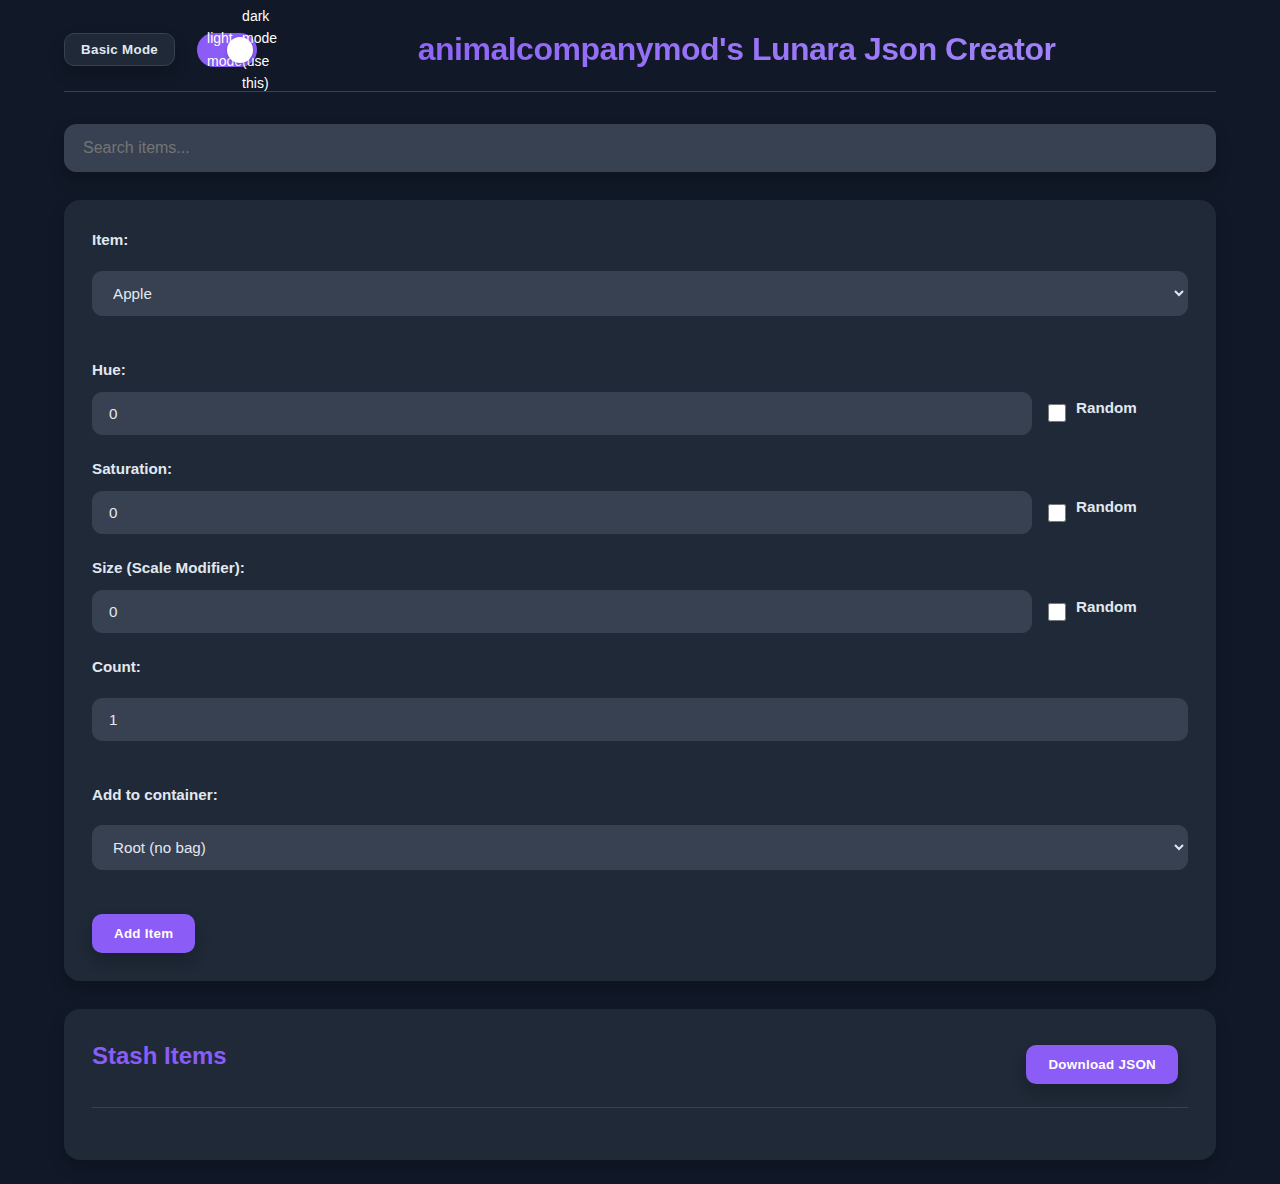
==== lunarajsonmaker.html @ 6093985c "Add files via upload" ====
<!DOCTYPE html>
<html lang="en" data-theme="dark">
<head>
  <meta charset="UTF-8" />
  <meta name="viewport" content="width=device-width, initial-scale=1.0" />
  <title>animalcompanymod's Lunara Json Creator</title>
  <link rel="stylesheet" href="styles.css">
  <link href="https://fonts.googleapis.com/css?family=Trirong" rel="stylesheet">
</head>
<body>
  <div class="header-container">
    <div class="mode-toggle-container">
      <button id="advancedMode" class="toggle-button">Basic Mode</button>
      <label class="theme-switch" for="themeToggle">
        <input type="checkbox" id="themeToggle" checked>
        <span class="slider">
          <span class="slider-icons">
            <span>light mode</span>
            <span>dark mode (use this)</span>
          </span>
        </span>
      </label>
    </div>
    <h1>animalcompanymod's Lunara Json Creator</h1>
  </div>

  <div class="search-container">
    <input type="text" id="searchInput" placeholder="Search items..." />
    <div id="searchSuggestions" class="search-suggestions"></div>
  </div>

  <div class="form-section">
    <div class="form-field">
      <label for="itemSelect">Item:</label>
      <select id="itemSelect"></select>
    </div>

    <div class="form-field">
      <label>Hue:</label>
      <div class="input-row">
        <div class="input-container">
          <input type="number" id="hue" value="0" />
        </div>
        <div class="random-container">
          <input type="checkbox" id="randomHue" />
          <label for="randomHue">Random</label>
          <div class="random-toggle-wrap" id="randomHueToggleWrap">
            <label class="random-mode-toggle">
              <input type="checkbox" id="sameRandomHue" checked>
              <span class="toggle-label">Same</span>
            </label>
          </div>
        </div>
      </div>
    </div>

    <div class="form-field">
      <label>Saturation:</label>
      <div class="input-row">
        <div class="input-container">
          <input type="number" id="saturation" value="0" />
        </div>
        <div class="random-container">
          <input type="checkbox" id="randomSaturation" />
          <label for="randomSaturation">Random</label>
          <div class="random-toggle-wrap" id="randomSaturationToggleWrap">
            <label class="random-mode-toggle">
              <input type="checkbox" id="sameRandomSaturation" checked>
              <span class="toggle-label">Same</span>
            </label>
          </div>
        </div>
      </div>
    </div>

    <div class="form-field">
      <label>Size (Scale Modifier):</label>
      <div class="input-row">
        <div class="input-container">
          <input type="number" id="size" value="0" />
        </div>
        <div class="random-container">
          <input type="checkbox" id="randomSize" />
          <label for="randomSize">Random</label>
          <div class="random-toggle-wrap" id="randomSizeToggleWrap">
            <label class="random-mode-toggle">
              <input type="checkbox" id="sameRandomSize" checked>
              <span class="toggle-label">Same</span>
            </label>
          </div>
        </div>
      </div>
    </div>

    <div class="count-field">
      <label for="count">Count:</label>
      <input type="number" id="count" value="1" min="1" />
    </div>

    <div id="containerSelection">
      <label for="containerSelect">Add to container:</label>
      <select id="containerSelect">
        <option value="root">Root (no bag)</option>
      </select>
    </div>

    <button id="addItem">Add Item</button>
  </div>

  <div class="item-section">
    <div class="item-header">
      <h2>Stash Items</h2>
      <button id="downloadJson">Download JSON</button>
    </div>
    <ul id="inventoryTree" class="inventory-tree"></ul>
  </div>

  <script src="script.js"></script>
  <script>
    const themeToggle = document.getElementById('themeToggle');
    const htmlElement = document.documentElement;
    
    const savedTheme = localStorage.getItem('theme') || 'dark';
    htmlElement.setAttribute('data-theme', savedTheme);
    themeToggle.checked = savedTheme === 'dark';

    themeToggle.addEventListener('change', function() {
      if (this.checked) {
        htmlElement.setAttribute('data-theme', 'dark');
        localStorage.setItem('theme', 'dark');
      } else {
        htmlElement.setAttribute('data-theme', 'light');
        localStorage.setItem('theme', 'light');
      }
    });
  </script>
</body>
</html>
---- styles.css ----
:root {
  --bg-color: #f8f9fa;
  --text-color: #333;
  --primary-color: #00fffb;
  --primary-hover: #4f46e5;
  --card-bg: #ffffff;
  --border-color: #e2e8f0;
  --shadow: 0 8px 16px rgba(0, 0, 0, 0.05);
  --accent-color: #8b5cf6;
  --success-color: #10b981;
  --input-bg: #ffffff;
  --container-border: #3b82f6;
  --item-border: #10b981;
  --hover-bg: #f3f4f6;
  --suggestion-hover: #f1f5f9;
}

[data-theme="dark"] {
  --bg-color: #111827;
  --text-color: #e2e8f0;
  --primary-color: #8b5cf6; 
  --primary-hover: #7c3aed;
  --card-bg: #1f2937;
  --border-color: #374151;
  --shadow: 0 8px 16px rgba(0, 0, 0, 0.2);
  --accent-color: #a78bfa;
  --success-color: #059669;
  --input-bg: #374151;
  --container-border: #6366f1;
  --item-border: #10b981;
  --hover-bg: #2d3748;
  --suggestion-hover: #252f3f;
}

* {
  box-sizing: border-box;
  margin: 0;
  padding: 0;
  font-family: 'Inter', -apple-system, BlinkMacSystemFont, 'Segoe UI', Roboto, Oxygen, Ubuntu, Cantarell, sans-serif;
  transition: background-color 0.3s, color 0.3s, border-color 0.3s, transform 0.2s;
}

body {
  padding: 24px;
  background-color: var(--bg-color);
  color: var(--text-color);
  line-height: 1.6;
  max-width: 1200px;
  margin: 0 auto;
  font-size: 16px;
}

.header-container {
  display: flex;
  justify-content: space-between;
  align-items: center;
  margin-bottom: 32px;
  padding-bottom: 16px;
  border-bottom: 1px solid var(--border-color);
}

.mode-toggle-container {
  display: flex;
  gap: 12px;
  align-items: center;
}

.toggle-button {
  padding: 8px 16px;
  cursor: pointer;
  border-radius: 10px;
  font-weight: 600;
  background-color: var(--card-bg);
  color: var(--text-color);
  border: 1px solid var(--border-color);
  box-shadow: var(--shadow);
  transition: all 0.2s ease;
}

.toggle-button:hover {
  transform: translateY(-2px);
  box-shadow: 0 10px 20px rgba(0, 0, 0, 0.08);
}

.toggle-button.advanced {
  background-color: var(--success-color);
  color: white;
}

.toggle-button.active {
  background-color: var(--primary-color);
  color: white;
  border-color: transparent;
}

h1 {
  text-align: center;
  flex-grow: 1;
  font-size: 2rem;
  font-weight: 700;
  background: linear-gradient(135deg, var(--primary-color), var(--accent-color));
  -webkit-background-clip: text;
  background-clip: text;
  -webkit-text-fill-color: transparent;
  letter-spacing: -0.5px;
}

h2 {
  font-size: 1.5rem;
  font-weight: 600;
  color: var(--primary-color);
  margin-bottom: 16px;
}

.search-container {
  position: relative;
  margin-bottom: 28px;
}

#searchInput {
  width: 100%;
  padding: 14px 18px;
  border: 1px solid var(--border-color);
  border-radius: 12px;
  font-size: 1rem;
  background-color: var(--input-bg);
  color: var(--text-color);
  box-shadow: var(--shadow);
  transition: all 0.2s ease;
}

#searchInput:focus {
  outline: none;
  border-color: var(--primary-color);
  box-shadow: 0 0 0 3px rgba(99, 102, 241, 0.2);
  transform: translateY(-1px);
}

.search-suggestions {
  position: absolute;
  width: 100%;
  max-height: 320px;
  overflow-y: auto;
  background: var(--card-bg);
  border: 1px solid var(--border-color);
  border-top: none;
  border-radius: 0 0 12px 12px;
  box-shadow: var(--shadow);
  z-index: 10;
  display: none;
}

.search-suggestions.active {
  display: block;
}

.suggestion-item {
  padding: 14px 18px;
  cursor: pointer;
  border-bottom: 1px solid var(--border-color);
  transition: background-color 0.2s;
}

.suggestion-item:last-child {
  border-bottom: none;
}

.suggestion-item:hover {
  background-color: var(--suggestion-hover);
}

.form-section {
  background: var(--card-bg);
  padding: 28px;
  border-radius: 16px;
  box-shadow: var(--shadow);
  margin-bottom: 28px;
}

.form-section select, 
.form-section input[type="number"],
.form-section input[type="text"] {
  width: 100%;
  padding: 12px 16px;
  margin: 8px 0 20px;
  border: 1px solid var(--border-color);
  border-radius: 10px;
  font-size: 0.95rem;
  background-color: var(--input-bg);
  color: var(--text-color);
  transition: all 0.2s ease;
}

.form-section select:focus, 
.form-section input[type="number"]:focus,
.form-section input[type="text"]:focus {
  outline: none;
  border-color: var(--primary-color);
  box-shadow: 0 0 0 3px rgba(99, 102, 241, 0.2);
  transform: translateY(-1px);
}

.form-field {
  margin-bottom: 22px;
}

.form-field label {
  display: block;
  margin-bottom: 10px;
  font-weight: 600;
  font-size: 0.95rem;
  color: var(--text-color);
}

.input-row {
  display: flex;
  align-items: center;
  gap: 16px;
}

.input-container {
  flex: 1;
}

.random-container {
  width: 140px;
  display: flex;
  align-items: center;
  justify-content: flex-start;
}

.input-container input[type="number"] {
  width: 100%;
  margin: 0;
}

.random-container input[type="checkbox"] {
  width: 18px;
  height: 18px;
  accent-color: var(--primary-color);
  margin-right: 10px;
  cursor: pointer;
}

.random-toggle-wrap {
  margin-left: 12px;
  display: none;
}

.random-mode-toggle {
  display: flex;
  align-items: center;
  cursor: pointer;
}

.random-mode-toggle input[type="checkbox"] {
  margin-right: 6px;
}

.toggle-label {
  font-size: 0.85rem;
  opacity: 0.8;
}

.count-field {
  margin-bottom: 22px;
}

.count-field label {
  display: block;
  margin-bottom: 10px;
  font-weight: 600;
  font-size: 0.95rem;
}

#containerSelection {
  margin-bottom: 24px;
}

#containerSelection label {
  display: block;
  margin-bottom: 10px;
  font-weight: 600;
  font-size: 0.95rem;
}

button {
  background-color: var(--primary-color);
  color: white;
  border: none;
  padding: 12px 22px;
  border-radius: 10px;
  cursor: pointer;
  margin-right: 10px;
  font-weight: 600;
  box-shadow: var(--shadow);
  transition: all 0.2s ease;
  letter-spacing: 0.3px;
}

button:hover {
  background-color: var(--primary-hover);
  transform: translateY(-2px);
  box-shadow: 0 10px 20px rgba(0, 0, 0, 0.1);
}

button:active {
  transform: translateY(0);
}

.item-section {
  background: var(--card-bg);
  padding: 28px;
  border-radius: 16px;
  box-shadow: var(--shadow);
}

.item-header {
  display: flex;
  justify-content: space-between;
  align-items: center;
  margin-bottom: 24px;
  padding-bottom: 16px;
  border-bottom: 1px solid var(--border-color);
}

.inventory-tree {
  list-style-type: none;
  padding: 0;
}

.inventory-tree li {
  margin-bottom: 14px;
}

.tree-item {
  display: flex;
  justify-content: space-between;
  align-items: center;
  background-color: var(--card-bg);
  padding: 16px;
  border-radius: 12px;
  border-left: 4px solid var(--item-border);
  box-shadow: var(--shadow);
  transition: transform 0.2s, box-shadow 0.2s;
}

.tree-item:hover {
  transform: translateX(3px);
  box-shadow: 0 10px 20px rgba(0, 0, 0, 0.08);
}

.tree-item.container {
  border-left: 4px solid var(--container-border);
}

.tree-item-info {
  display: flex;
  align-items: center;
  flex: 1;
}

.tree-toggle {
  margin-right: 14px;
  cursor: pointer;
  font-weight: bold;
  color: var(--primary-color);
  width: 22px;
  height: 22px;
  display: flex;
  align-items: center;
  justify-content: center;
  transition: transform 0.2s;
}

.tree-toggle:hover {
  transform: scale(1.2);
}

.tree-item-content {
  flex-grow: 1;
}

.item-id {
  font-size: 0.8rem;
  color: var(--accent-color);
  opacity: 0.8;
  margin-left: 6px;
  display: none;
}

.item-id.visible {
  display: inline;
}

.child-items {
  margin-left: 30px;
  padding-left: 18px;
  border-left: 2px dashed var(--border-color);
  display: none;
  padding-top: 14px;
}

.child-items.expanded {
  display: block;
}

.item-actions {
  display: flex;
  gap: 10px;
}

.item-actions button {
  padding: 8px 14px;
  font-size: 0.85rem;
  box-shadow: 0 4px 6px rgba(0, 0, 0, 0.05);
}

.item-count {
  margin-left: 14px;
  background-color: var(--hover-bg);
  padding: 4px 10px;
  border-radius: 12px;
  font-size: 0.8rem;
  font-weight: 600;
}

.container-select {
  width: 100%;
  padding: 12px 16px;
  margin: 10px 0 20px;
  border: 1px solid var(--border-color);
  border-radius: 10px;
  background-color: var(--input-bg);
  color: var(--text-color);
}

.hidden {
  display: none;
}

.properties-table {
  margin-top: 10px;
  font-size: 0.85rem;
  background-color: var(--hover-bg);
  border-radius: 8px;
  padding: 8px;
  width: fit-content;
}

.properties-table td {
  padding: 4px 10px;
  color: var(--accent-color);
}

.theme-switch {
  display: inline-block;
  height: 34px;
  position: relative;
  width: 60px;
}

.theme-switch input {
  display: none;
}

.slider {
  background-color: #ccc;
  bottom: 0;
  cursor: pointer;
  left: 0;
  position: absolute;
  right: 0;
  top: 0;
  transition: .4s;
  border-radius: 34px;
  display: flex;
  align-items: center;
}

.slider:before {
  background-color: white;
  bottom: 4px;
  content: "";
  height: 26px;
  left: 4px;
  position: absolute;
  transition: .4s;
  width: 26px;
  border-radius: 50%;
  z-index: 2;
  box-shadow: 0 2px 4px rgba(0, 0, 0, 0.2);
}

input:checked + .slider {
  background-color: var(--primary-color);
}

input:checked + .slider:before {
  transform: translateX(26px);
}

.slider-icons {
  display: flex;
  justify-content: space-between;
  padding: 0 10px;
  align-items: center;
  height: 100%;
  color: white;
  font-size: 14px;
  width: 100%;
  position: relative;
  z-index: 1;
}

@media (max-width: 768px) {
  body {
    padding: 16px;
  }
  
  .header-container {
    flex-direction: column;
    gap: 16px;
  }
  
  .mode-toggle-container {
    width: 100%;
    justify-content: space-between;
  }
  
  .form-section, .item-section {
    padding: 20px;
    border-radius: 12px;
  }
  
  .input-row {
    flex-direction: column;
    gap: 12px;
  }
  
  .random-container {
    width: 100%;
  }
}
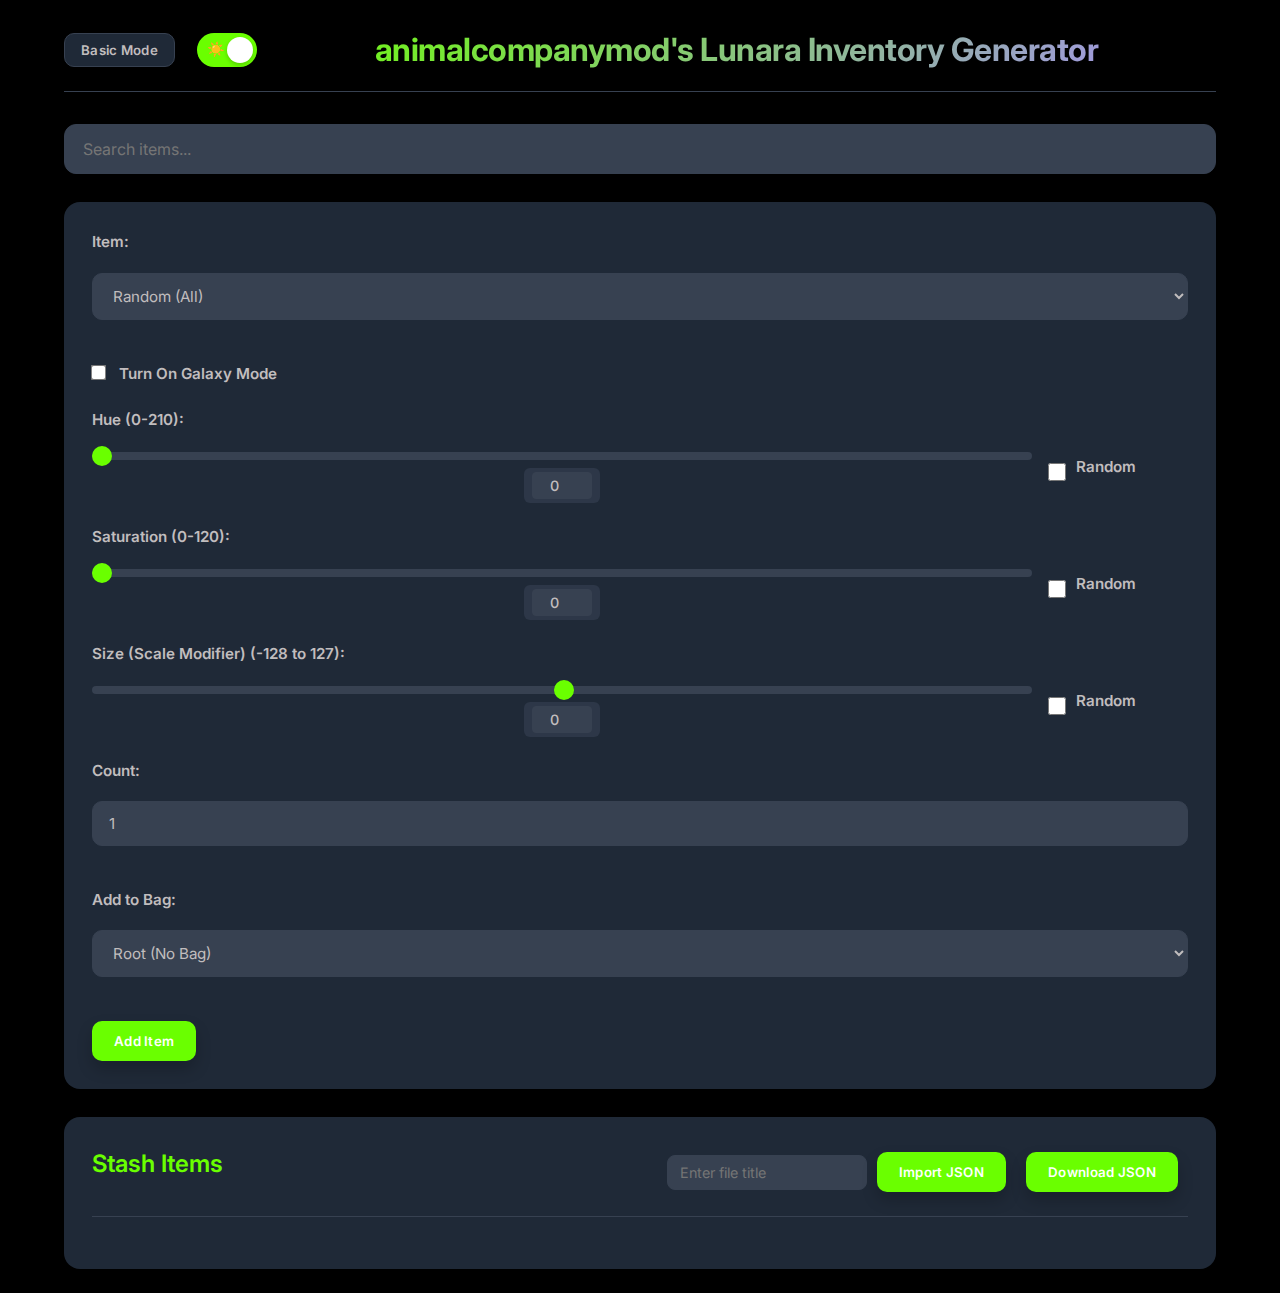
==== commit 7130239c: "Add files via upload" ====
--- a/lunarajsonmaker.html
+++ b/lunarajsonmaker.html
@@ -3,9 +3,9 @@
 <head>
   <meta charset="UTF-8" />
   <meta name="viewport" content="width=device-width, initial-scale=1.0" />
-  <title>animalcompanymod's Lunara Json Creator</title>
+  <title>Keos Lunara Inventory Generator</title>
   <link rel="stylesheet" href="styles.css">
-  <link href="https://fonts.googleapis.com/css?family=Trirong" rel="stylesheet">
+  <link href="https://fonts.googleapis.com/css2?family=Inter:wght@400;500;600;700&display=swap" rel="stylesheet">
 </head>
 <body>
   <div class="header-container">
@@ -15,13 +15,13 @@
         <input type="checkbox" id="themeToggle" checked>
         <span class="slider">
           <span class="slider-icons">
-            <span>light mode</span>
-            <span>dark mode (use this)</span>
+            <span>☀️</span>
+            <span>🌙</span>
           </span>
         </span>
       </label>
     </div>
-    <h1>animalcompanymod's Lunara Json Creator</h1>
+    <h1>animalcompanymod's Lunara Inventory Generator</h1>
   </div>
 
   <div class="search-container">
@@ -32,14 +32,38 @@
   <div class="form-section">
     <div class="form-field">
       <label for="itemSelect">Item:</label>
-      <select id="itemSelect"></select>
+      <select id="itemSelect">
+        <option value="random">Random</option>
+        <option value="randomContainer">Container (Random Bag)</option>
+        <option value="randomItem">Item (Random Item)</option>
+      </select>
+    </div>
+
+    <div id="filterModeContainer" class="form-field" style="display: none;">
+      <label for="filterMode">Filter Mode:</label>
+      <select id="filterMode">
+        <option value="all">All Items</option>
+        <option value="containers">Only Bags</option>
+        <option value="items">Only Items (No Bags)</option>
+      </select>
     </div>
 
     <div class="form-field">
-      <label>Hue:</label>
+      <label>
+        <input type="checkbox" id="galaxyMode" />
+        Turn On Galaxy Mode
+      </label>
+    </div>
+    
+
+    <div class="form-field">
+      <label>Hue (0-210):</label>
       <div class="input-row">
-        <div class="input-container">
-          <input type="number" id="hue" value="0" />
+        <div class="input-container slider-container">
+          <input type="range" id="hue" min="0" max="210" value="0" class="slider-input">
+          <div class="slider-value-display">
+            <input type="number" id="hueValue" value="0" min="0" max="210">
+          </div>
         </div>
         <div class="random-container">
           <input type="checkbox" id="randomHue" />
@@ -53,12 +77,15 @@
         </div>
       </div>
     </div>
-
+    
     <div class="form-field">
-      <label>Saturation:</label>
+      <label>Saturation (0-120):</label>
       <div class="input-row">
-        <div class="input-container">
-          <input type="number" id="saturation" value="0" />
+        <div class="input-container slider-container">
+          <input type="range" id="saturation" min="0" max="120" value="0" class="slider-input">
+          <div class="slider-value-display">
+            <input type="number" id="saturationValue" value="0" min="0" max="120">
+          </div>
         </div>
         <div class="random-container">
           <input type="checkbox" id="randomSaturation" />
@@ -72,12 +99,15 @@
         </div>
       </div>
     </div>
-
+    
     <div class="form-field">
-      <label>Size (Scale Modifier):</label>
+      <label>Size (Scale Modifier) (-128 to 127):</label>
       <div class="input-row">
-        <div class="input-container">
-          <input type="number" id="size" value="0" />
+        <div class="input-container slider-container">
+          <input type="range" id="size" min="-128" max="127" value="0" class="slider-input">
+          <div class="slider-value-display">
+            <input type="number" id="sizeValue" value="0" min="-128" max="127">
+          </div>
         </div>
         <div class="random-container">
           <input type="checkbox" id="randomSize" />
@@ -98,9 +128,9 @@
     </div>
 
     <div id="containerSelection">
-      <label for="containerSelect">Add to container:</label>
+      <label for="containerSelect">Add to Bag:</label>
       <select id="containerSelect">
-        <option value="root">Root (no bag)</option>
+        <option value="root">Root (No Bag)</option>
       </select>
     </div>
 
@@ -110,7 +140,11 @@
   <div class="item-section">
     <div class="item-header">
       <h2>Stash Items</h2>
-      <button id="downloadJson">Download JSON</button>
+      <div class="download-section">
+        <input type="text" id="fileTitle" placeholder="Enter file title" />
+        <button id="importJson">Import JSON</button>
+        <button id="downloadJson">Download JSON</button>
+      </div>
     </div>
     <ul id="inventoryTree" class="inventory-tree"></ul>
   </div>
@@ -135,4 +169,4 @@
     });
   </script>
 </body>
-</html>+</html>
--- a/styles.css
+++ b/styles.css
@@ -1,8 +1,8 @@
 :root {
   --bg-color: #f8f9fa;
   --text-color: #333;
-  --primary-color: #00fffb;
-  --primary-hover: #4f46e5;
+  --primary-color: #4008082a;
+  --primary-hover: #00ff2f;
   --card-bg: #ffffff;
   --border-color: #e2e8f0;
   --shadow: 0 8px 16px rgba(0, 0, 0, 0.05);
@@ -16,10 +16,10 @@
 }
 
 [data-theme="dark"] {
-  --bg-color: #111827;
-  --text-color: #e2e8f0;
-  --primary-color: #8b5cf6; 
-  --primary-hover: #7c3aed;
+  --bg-color: #000000;
+  --text-color: #c1bdbe;
+  --primary-color: #6aff00; 
+  --primary-hover: #00ff2f;
   --card-bg: #1f2937;
   --border-color: #374151;
   --shadow: 0 8px 16px rgba(0, 0, 0, 0.2);
@@ -541,4 +541,121 @@
   .random-container {
     width: 100%;
   }
-}+}
+
+slider-container {
+  display: flex;
+  flex-direction: column;
+  width: 100%;
+  gap: 8px;
+}
+
+.slider-input {
+  -webkit-appearance: none;
+  width: 100%;
+  height: 8px;
+  border-radius: 5px;
+  background: var(--border-color);
+  outline: none;
+}
+
+.slider-input::-webkit-slider-thumb {
+  -webkit-appearance: none;
+  appearance: none;
+  width: 20px;
+  height: 20px;
+  border-radius: 50%;
+  background: var(--primary-color);
+  cursor: pointer;
+  transition: transform 0.2s, box-shadow 0.2s;
+}
+
+.slider-input::-moz-range-thumb {
+  width: 20px;
+  height: 20px;
+  border-radius: 50%;
+  background: var(--primary-color);
+  cursor: pointer;
+  transition: transform 0.2s, box-shadow 0.2s;
+  border: none;
+}
+
+.slider-input::-webkit-slider-thumb:hover {
+  transform: scale(1.2);
+  box-shadow: 0 0 8px rgba(99, 102, 241, 0.5);
+}
+
+.slider-input::-moz-range-thumb:hover {
+  transform: scale(1.2);
+  box-shadow: 0 0 8px rgba(99, 102, 241, 0.5);
+}
+
+.slider-input:focus {
+  outline: none;
+}
+
+.slider-value-display {
+  font-size: 0.9rem;
+  color: var(--accent-color);
+  text-align: center;
+  font-weight: 500;
+  background-color: var(--hover-bg);
+  padding: 4px 8px;
+  border-radius: 6px;
+  width: fit-content;
+  margin: 0 auto;
+}
+
+.slider-value-display input[type="number"] {
+  width: 60px;
+  padding: 4px;
+  border: 1px solid var(--border-color);
+  border-radius: 4px;
+  background-color: var(--input-bg);
+  color: var(--text-color);
+  text-align: center;
+  font-size: 0.9rem;
+  font-weight: 500;
+}
+
+#galaxyMode {
+  accent-color: var(--primary-color);
+  transform: scale(1.2);
+  margin-right: 10px;
+  cursor: pointer;
+}
+
+.form-field input[type="checkbox"] + label,
+.form-field label input[type="checkbox"] {
+  display: inline-flex;
+  align-items: center;
+  font-weight: 600;
+  font-size: 0.95rem;
+  color: var(--text-color);
+  gap: 8px;
+}
+
+.download-section {
+  display: flex;
+  align-items: center;
+  gap: 10px;
+}
+
+#fileTitle {
+  padding: 8px 12px;
+  border: 1px solid var(--border-color);
+  border-radius: 8px;
+  font-size: 0.9rem;
+  background-color: var(--input-bg);
+  color: var(--text-color);
+  width: 200px;
+}
+
+#fileTitle:focus {
+  outline: none;
+  border-color: var(--primary-color);
+  box-shadow: 0 0 0 3px rgba(99, 102, 241, 0.2);
+}
+#filterModeContainer {
+  display: none !important;
+}
